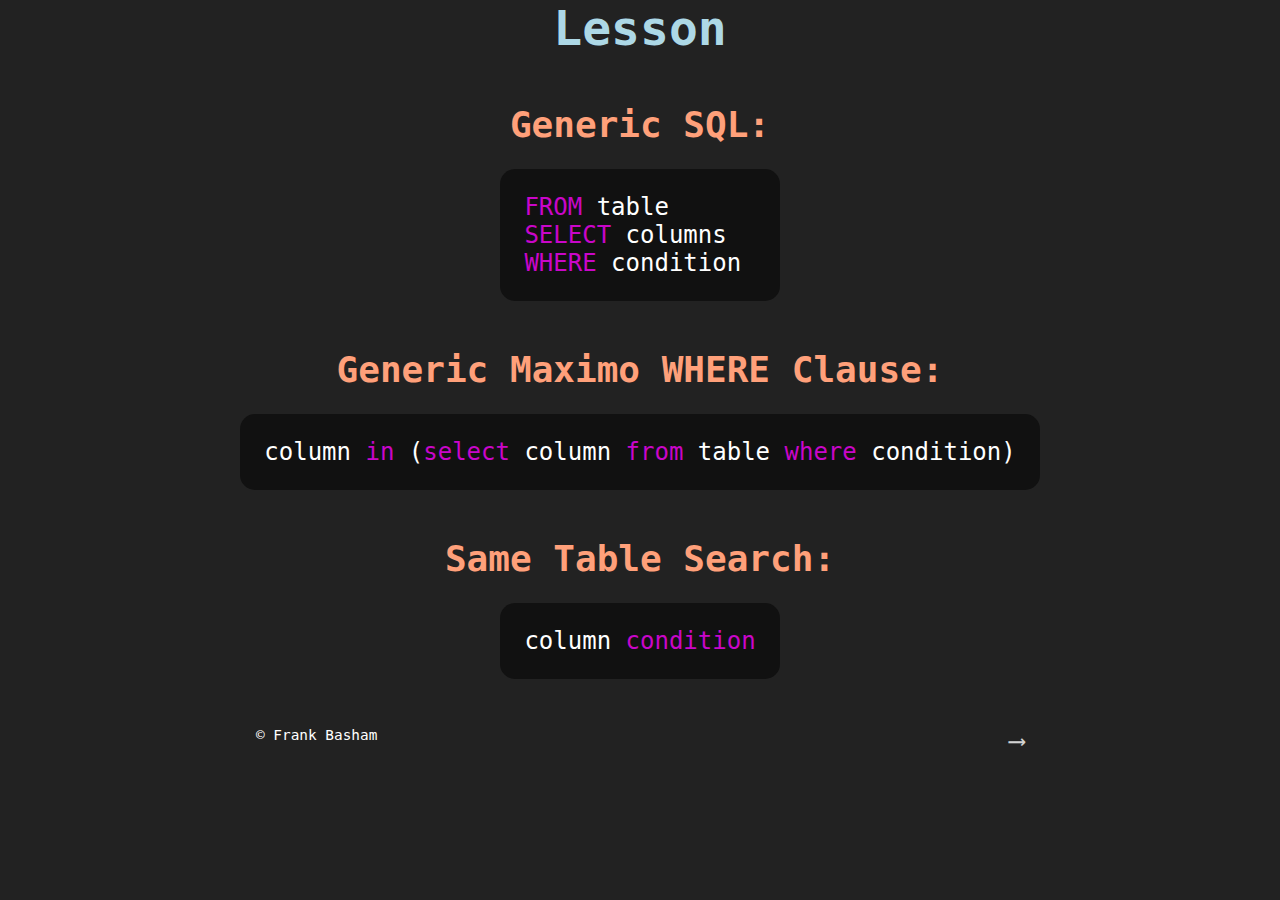
==== assignment_3/app/lesson.html @ d5e20210 "Add files via upload" ====
<!DOCTYPE html>
<html lang="en">
  <head>
    <meta charset="UTF-8" />
    <meta name="viewport" content="width=device-width, initial-scale=1.0" />
    <link rel="stylesheet" href="lesson.css" />
    <title>Lesson</title>
  </head>
  <body>
    <h1>Lesson</h1>
    <section>
      <h2>Generic SQL:</h2>
      <div class="code">
        <pre>
<span class=keyword>FROM</span> table
<span class=keyword>SELECT</span> columns
<span class=keyword>WHERE</span> condition </pre>
      </div>
    </section>
    <section>
      <h2>Generic Maximo WHERE Clause:</h2>
      <div class="code">
        <pre>
column <span class=keyword>in</span> (<span class=keyword>select</span> column <span class=keyword>from</span> table <span class=keyword>where</span> condition)</pre>
      </div>
    </section>
    <section>
      <h2>Same Table Search:</h2>
      <div class="code">
        <pre>
column <span class=keyword>condition</span></pre>
      </div>
    </section>
    <footer>
      <span>&copy; Frank Basham</span>
      <a href="quiz.html"><span class="arrow">&#10230;</span></a>
    </footer>
  </body>
</html>
---- assignment_3/app/lesson.css ----
:root {
  background: #222;
  color: #fff;
  font-family: monospace;
  font-size: 1.5rem;
}

* {
  box-sizing: border-box;
  padding: 0;
  margin: 0;
}

body {
  display: flex;
  flex-direction: column;
  align-items: center;
  justify-content: space-around;
  width: 60%;
  height: 100%;
  margin: auto;
}

section {
  display: flex;
  flex-direction: column;
  justify-content: center;
  align-items: center;
  margin-bottom: 2rem;
  height: 100%;
}

h1 {
  margin-bottom: 2rem;
  color: lightblue;
}

h2 {
  color: lightsalmon;
  margin-bottom: 1rem;
}

a {
  text-decoration: none;
  color: #fff;
}

.code {
  padding: 1rem;
  border-radius: 15px;
  background: #111;
}

.keyword {
  color: rgb(201, 6, 201);
}

img {
  width: 100%;
}

footer {
  display: flex;
  justify-content: space-between;
  width: 100%;
  font-size: 0.6rem;
}

.arrow {
  cursor: pointer;
  font-size: 1rem;
  opacity: 0.8;
}

@media (max-width: 800px) {
  body {
    width: 90%;
  }
}
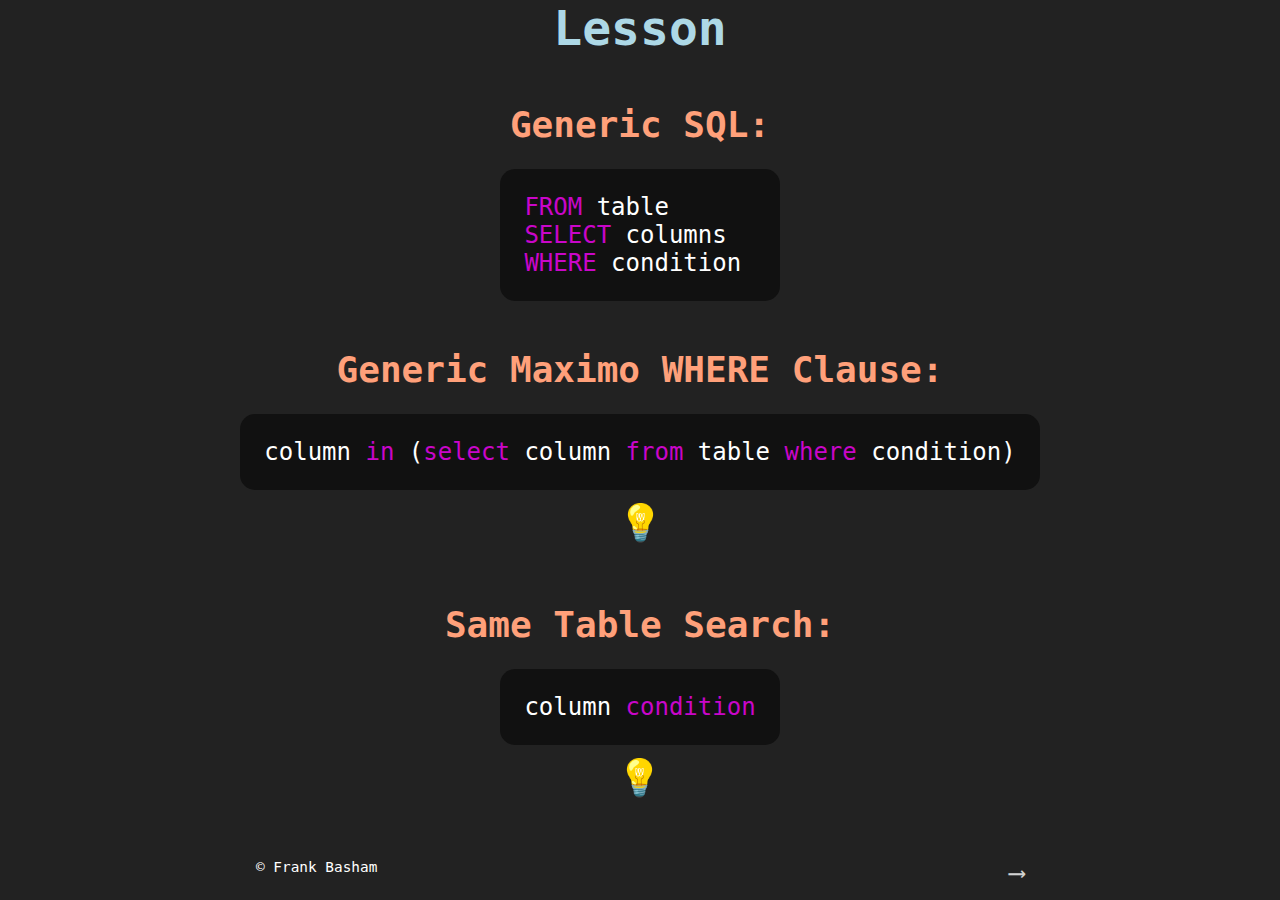
==== commit 10b1f9ba: "Add files via upload" ====
--- a/assignment_3/app/lesson.html
+++ b/assignment_3/app/lesson.html
@@ -23,6 +23,11 @@
         <pre>
 column <span class=keyword>in</span> (<span class=keyword>select</span> column <span class=keyword>from</span> table <span class=keyword>where</span> condition)</pre>
       </div>
+      <div class="bulb">💡</div>
+      <div id="v0" class="sample code">
+        <pre>
+assetnum <span class=keyword>in</span> (<span class=keyword>select</span> assetnum <span class=keyword>from</span> sparepart <span class=keyword>where </span>itemnum is not null)</pre>
+      </div>
     </section>
     <section>
       <h2>Same Table Search:</h2>
@@ -30,10 +35,15 @@
         <pre>
 column <span class=keyword>condition</span></pre>
       </div>
+      <div class="bulb">💡</div>
+      <div id="v1" class="sample code">
+        <pre>purchaseprice > 1000</pre>
+      </div>
     </section>
     <footer>
       <span>&copy; Frank Basham</span>
       <a href="quiz.html"><span class="arrow">&#10230;</span></a>
     </footer>
+    <script src="lesson.js"></script>
   </body>
 </html>
--- a/assignment_3/app/lesson.css
+++ b/assignment_3/app/lesson.css
@@ -43,6 +43,11 @@
 a {
   text-decoration: none;
   color: #fff;
+  transition: 200ms ease;
+}
+
+a:hover {
+  transform: scale(1.5);
 }
 
 .code {
@@ -55,8 +60,27 @@
   color: rgb(201, 6, 201);
 }
 
-img {
-  width: 100%;
+.bulb {
+  text-align: center;
+  font-size: 1.5rem;
+  cursor: pointer;
+  margin: 0.5rem 0 0.5rem 0;
+  transition: 200ms ease;
+}
+
+.bulb:hover {
+  background: papayawhip;
+  border-radius: 50px;
+  width: 2rem;
+  height: 2rem;
+}
+
+.sample {
+  display: none;
+}
+
+.active {
+  display: block;
 }
 
 footer {
